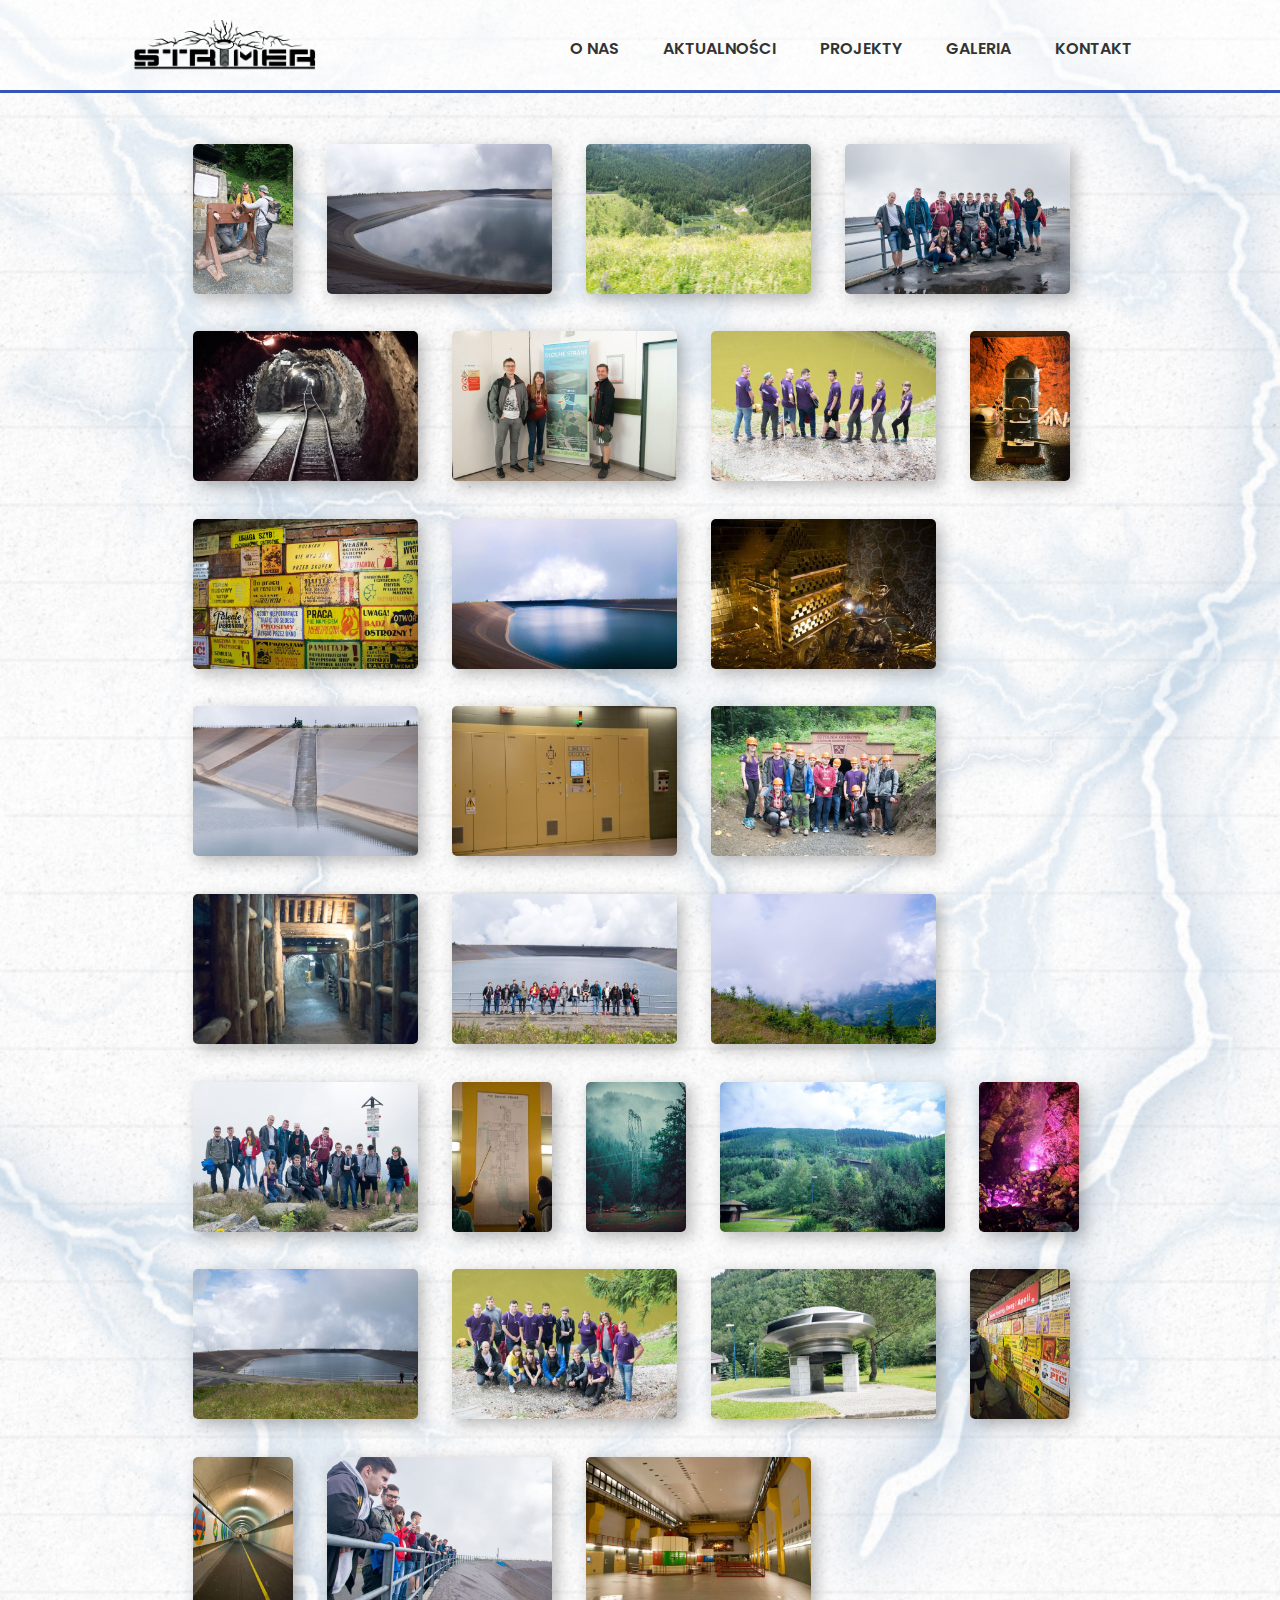
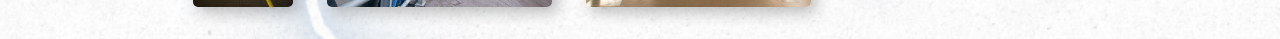
==== elektrownia.html @ 17e2393f "Add gallery" ====
<!DOCTYPE html>
<html>

<head>
  <!-- Global site tag (gtag.js) - Google Analytics -->
  <script async src="https://www.googletagmanager.com/gtag/js?id=UA-164635140-1"></script>
  <script>
    window.dataLayer = window.dataLayer || [];

    function gtag() {
      dataLayer.push(arguments);
    }
    gtag('js', new Date());

    gtag('config', 'UA-164635140-1');
  </script>

  <meta charset="utf-8" />
  <title>Strimer</title>
  <meta name="description" content="Strimer - koło naukowe na Politechnice Wrocławskiej" />
  <meta name="keywords" content="Aleksander Atamańczuk, Strimer, koło naukowe, politechnika wrocławska,internet,K1,strimer,PWr,elektryczny,W5,tesla,wysokie napięcia, elektryk, elektrotechnika, inżynier, K-1, K 1, K1, podstawy elektrotechniki, K38W05D02, k38 />
    <meta http-equiv=" X-UA-Compatible" content="IE=edge,chrome=1" />
  <meta name="viewport" content="width=device-width, initial-scale=1.0">
  <link rel="stylesheet" type="text/css" href="css/gallery_style.css">
  <link rel="stylesheet" type="text/css" href="css/lightbox.min.css">
  <link rel="stylesheet" href="css/style.css" type="text/css">
  <link rel="stylesheet" href="css/menu.css" type="text/css">
  <link rel="stylesheet" href="css/loading.css" type="text/css">
  <script src="js/lightbox-plus-jquery.min.js"></script>
  <link rel="shortcut icon" href="img/cewkaV3.ico"> <!-- ustawienie ikony strony -->
  <link href="https://fonts.googleapis.com/css?family=Lato|ZCOOL+KuaiLe&display=swap" rel="stylesheet">
  <link href="https://fonts.googleapis.com/css?family=Poppins:300,400,500,600,700" rel="stylesheet">
</head>

<body>
  <header id="main-header">
    <div class="container">
      <div id="header-image">
        <a href="index.html#"><img src="img/logo_czysteb&w.png"></a>
      </div>
      <nav id="navbar">
        <ul>
          <li><a href="index.html#about-us">O Nas</a></li>
          <li><a href="index.html#news">Aktualności</a></li>
          <li><a href="index.html#projects">Projekty</a></li>
          <li><a href="gallery.html">Galeria</a></li>
          <li><a href="index.html#contact">Kontakt</a></li>
        </ul>
      </nav>
    </div>
    <div id="menuToggle">
      <input type="checkbox" />
      <span></span>
      <span></span>
      <span></span>
      <ul id="menu">
        <li><a href="#about-us">O Nas</a></li>
        <li><a href="#news">Aktualności</a></li>
        <li><a href="#projects">Projekty</a></li>
        <li><a href="#gallery">Galeria</a></li>
        <li><a href="#contact">Kontakt</a></li>
      </ul>
    </div>
  </header>

  <br>
  <div class="container">
    <div class="gallery"> 
      <a href="/GALERIA/Wycieczka do elektrowni Dlouhe Strane/001.jpg" data-lightbox="mygallery" data-title="Keybord abstraction"><img src="/GALERIA/Wycieczka do elektrowni Dlouhe Strane/small_001.jpg"></a>
      <a href="/GALERIA/Wycieczka do elektrowni Dlouhe Strane/002.jpg" data-lightbox="mygallery" data-title="Keybord abstraction"><img src="/GALERIA/Wycieczka do elektrowni Dlouhe Strane/small_002.jpg"></a>
      <a href="/GALERIA/Wycieczka do elektrowni Dlouhe Strane/003.jpg" data-lightbox="mygallery" data-title="Keybord abstraction" ><img src="/GALERIA/Wycieczka do elektrowni Dlouhe Strane/small_003.jpg"></a>
      <a href="/GALERIA/Wycieczka do elektrowni Dlouhe Strane/004.jpg" data-lightbox="mygallery" data-title="Keybord abstraction" ><img src="/GALERIA/Wycieczka do elektrowni Dlouhe Strane/small_004.jpg"></a>
      <a href="/GALERIA/Wycieczka do elektrowni Dlouhe Strane/005.jpg" data-lightbox="mygallery" data-title="Keybord abstraction" ><img src="/GALERIA/Wycieczka do elektrowni Dlouhe Strane/small_005.jpg"></a>
      <a href="/GALERIA/Wycieczka do elektrowni Dlouhe Strane/006.jpg" data-lightbox="mygallery" data-title="Keybord abstraction" ><img src="/GALERIA/Wycieczka do elektrowni Dlouhe Strane/small_006.jpg"></a>
      <a href="/GALERIA/Wycieczka do elektrowni Dlouhe Strane/007.jpg" data-lightbox="mygallery" data-title="Keybord abstraction" ><img src="/GALERIA/Wycieczka do elektrowni Dlouhe Strane/small_007.jpg"></a>
      <a href="/GALERIA/Wycieczka do elektrowni Dlouhe Strane/008.jpg" data-lightbox="mygallery" data-title="Keybord abstraction" ><img src="/GALERIA/Wycieczka do elektrowni Dlouhe Strane/small_008.jpg"></a>
      <a href="/GALERIA/Wycieczka do elektrowni Dlouhe Strane/009.jpg" data-lightbox="mygallery" data-title="Keybord abstraction" ><img src="/GALERIA/Wycieczka do elektrowni Dlouhe Strane/small_009.jpg"></a>
      <a href="/GALERIA/Wycieczka do elektrowni Dlouhe Strane/010.jpg" data-lightbox="mygallery" data-title="Keybord abstraction" ><img src="/GALERIA/Wycieczka do elektrowni Dlouhe Strane/small_010.jpg"></a>
      <a href="/GALERIA/Wycieczka do elektrowni Dlouhe Strane/011.jpg" data-lightbox="mygallery" data-title="Keybord abstraction" ><img src="/GALERIA/Wycieczka do elektrowni Dlouhe Strane/small_011.jpg"></a>
      <a href="/GALERIA/Wycieczka do elektrowni Dlouhe Strane/012.jpg" data-lightbox="mygallery" data-title="Keybord abstraction" ><img src="/GALERIA/Wycieczka do elektrowni Dlouhe Strane/small_012.jpg"></a>
      <a href="/GALERIA/Wycieczka do elektrowni Dlouhe Strane/013.jpg" data-lightbox="mygallery" data-title="Keybord abstraction" ><img src="/GALERIA/Wycieczka do elektrowni Dlouhe Strane/small_013.jpg"></a>
      <a href="/GALERIA/Wycieczka do elektrowni Dlouhe Strane/014.jpg" data-lightbox="mygallery" data-title="Keybord abstraction" ><img src="/GALERIA/Wycieczka do elektrowni Dlouhe Strane/small_014.jpg"></a>
      <a href="/GALERIA/Wycieczka do elektrowni Dlouhe Strane/015.jpg" data-lightbox="mygallery" data-title="Keybord abstraction" ><img src="/GALERIA/Wycieczka do elektrowni Dlouhe Strane/small_015.jpg"></a>
      <a href="/GALERIA/Wycieczka do elektrowni Dlouhe Strane/016.jpg" data-lightbox="mygallery" data-title="Keybord abstraction" ><img src="/GALERIA/Wycieczka do elektrowni Dlouhe Strane/small_016.jpg"></a>
      <a href="/GALERIA/Wycieczka do elektrowni Dlouhe Strane/017.jpg" data-lightbox="mygallery" data-title="Keybord abstraction" ><img src="/GALERIA/Wycieczka do elektrowni Dlouhe Strane/small_017.jpg"></a>
      <a href="/GALERIA/Wycieczka do elektrowni Dlouhe Strane/018.jpg" data-lightbox="mygallery" data-title="Keybord abstraction" ><img src="/GALERIA/Wycieczka do elektrowni Dlouhe Strane/small_018.jpg"></a>
      <a href="/GALERIA/Wycieczka do elektrowni Dlouhe Strane/019.jpg" data-lightbox="mygallery" data-title="Keybord abstraction" ><img src="/GALERIA/Wycieczka do elektrowni Dlouhe Strane/small_019.jpg"></a>
      <a href="/GALERIA/Wycieczka do elektrowni Dlouhe Strane/020.jpg" data-lightbox="mygallery" data-title="Keybord abstraction" ><img src="/GALERIA/Wycieczka do elektrowni Dlouhe Strane/small_020.jpg"></a>
      <a href="/GALERIA/Wycieczka do elektrowni Dlouhe Strane/021.jpg" data-lightbox="mygallery" data-title="Keybord abstraction" ><img src="/GALERIA/Wycieczka do elektrowni Dlouhe Strane/small_021.jpg"></a>
      <a href="/GALERIA/Wycieczka do elektrowni Dlouhe Strane/022.jpg" data-lightbox="mygallery" data-title="Keybord abstraction" ><img src="/GALERIA/Wycieczka do elektrowni Dlouhe Strane/small_022.jpg"></a>
      <a href="/GALERIA/Wycieczka do elektrowni Dlouhe Strane/023.jpg" data-lightbox="mygallery" data-title="Keybord abstraction" ><img src="/GALERIA/Wycieczka do elektrowni Dlouhe Strane/small_023.jpg"></a>
      <a href="/GALERIA/Wycieczka do elektrowni Dlouhe Strane/024.jpg" data-lightbox="mygallery" data-title="Keybord abstraction" ><img src="/GALERIA/Wycieczka do elektrowni Dlouhe Strane/small_024.jpg"></a>
      <a href="/GALERIA/Wycieczka do elektrowni Dlouhe Strane/025.jpg" data-lightbox="mygallery" data-title="Keybord abstraction" ><img src="/GALERIA/Wycieczka do elektrowni Dlouhe Strane/small_025.jpg"></a>
      <a href="/GALERIA/Wycieczka do elektrowni Dlouhe Strane/026.jpg" data-lightbox="mygallery" data-title="Keybord abstraction" ><img src="/GALERIA/Wycieczka do elektrowni Dlouhe Strane/small_026.jpg"></a>
      <a href="/GALERIA/Wycieczka do elektrowni Dlouhe Strane/027.jpg" data-lightbox="mygallery" data-title="Keybord abstraction" ><img src="/GALERIA/Wycieczka do elektrowni Dlouhe Strane/small_027.jpg"></a>
      <a href="/GALERIA/Wycieczka do elektrowni Dlouhe Strane/028.jpg" data-lightbox="mygallery" data-title="Keybord abstraction" ><img src="/GALERIA/Wycieczka do elektrowni Dlouhe Strane/small_028.jpg"></a>
      <a href="/GALERIA/Wycieczka do elektrowni Dlouhe Strane/029.jpg" data-lightbox="mygallery" data-title="Keybord abstraction" ><img src="/GALERIA/Wycieczka do elektrowni Dlouhe Strane/small_029.jpg"></a>
    </div>
  </div>
</body>

</html>
---- css/gallery_style.css ----
.gallery {
    margin: 10px 50px;
}

.gallery img {
    transition: 1s;
    flex: 1;
    width: auto;
    margin: 15px;
    max-height: 150px;
    
    border-radius: 5px;
    box-shadow: 5px 5px 15px 0px rgba(31, 31, 31, 0.3);
}

.gallery img:hover {
    filter: grayscale(100%);
    transform: scale(1.1);
}

.library_title {
    padding: 0px 15px;
    font-weight: bold;
    margin-bottom: 10px;
    font-size: 30px;
    behavior: 'smooth';
    line-height: 1.2;
    color: #222;
}

#library {
    margin-top: 30px;
    max-width: 400px;
}

.library_rows {
    display: flex;
    flex-wrap: wrap;
}

.library_box {
    background: rgba(255, 255, 255, 0.8);
    flex: 1;
    min-width: 275px;
    height: 240px;
    overflow: hidden;
    margin: 10px;
    text-align: center;
    border-radius: 20px;
    box-shadow: 0px 0px 15px 0px rgba(47, 47, 47, 0.25);
}

.library_box img {
    background-position: center;
    width: 100%;
    text-align: center;
    background-repeat: no-repeat;
    background-size: cover;
    box-sizing: border-box;
}

.library_box img:hover {
    transform: scale(1.1);
    transition: all 0.3s ease-in-out;
}

.text-wrapper{
    width: 100%;
    position: relative;
    margin-top: -30%;
}

.text-wrapper h1{
    color: #fff;
    background-color: rgba(51, 51, 51, 0.77);
    font-size: 20px;
    font-weight: bold;
    line-height: 1.6em;
}

.library_box a {
    text-decoration: none;
  }

.library_box a:visited {
    color: #333;
  }
---- css/style.css ----
html {
    scroll-behavior: smooth;
}

.main {
    opacity: 0;
    display: none;
    transition: opacity 1s ease-in;
    background: rgba(255, 255, 255, 0.3);

}

body {
    background-image: url(../img/linedpaper.jpg);
    background-repeat: no-repeat;
    background-size: cover;
    flex-direction: column;
    min-height: 100vh;
    color: #555;
    font-family: "Poppins", Arial, Helvetica, sans-serif;
    font-size: 16px;
    line-height: 1.6em;
    padding: 0;
    margin: 0;
}

.container {
    width: 80%;
    max-width: 1400px;
    margin: auto;
    overflow: hidden;
}

#showcase {
    background-image: url('../img/makietaV2.jpg');
    background-position: center;
    height: 500px;
    text-align: center;
    background-repeat: no-repeat;
    background-size: cover;
    box-sizing: border-box;
    margin-bottom: 30px;
    margin-top: 0px;
    padding-top: 50px;
}

#showcase h1 {
    margin-top: 10px;
    color: #fff;
    background-color: rgba(51, 51, 51, 0.77);
    font-size: 50px;
    font-weight: bold;
    line-height: 1.6em;
}

.information {
    display: flex;
    flex-direction: row;
    flex-wrap: wrap;
}

.title {
    padding: 30px 15px;
    font-weight: bold;
    margin-top: 50px;
    font-size: 40px;
    behavior: 'smooth';
    line-height: 1.2;
    color: #222;
}

#about-us {
    flex: 1;
    display: flex;
    flex-direction: row;
    margin-bottom: 40px;
    flex-wrap: wrap;
    max-width: 50%;
    padding-right: 30px;
}

#about-us p {
    background: rgba(255, 255, 255, 0.8);
    border-radius: 20px;
    padding: 30px;
    text-align: justify;
    justify-content: center;
}

#news {
    flex: 1;
    text-align: center;
    height: 700px;
    padding-left: 30px;
    box-sizing: border-box;
    min-height: 400px;
}

.facebook-big {
    margin: auto;
    display: none;
    float: none;
    max-width: 500px;
    height: 100%;
    border-radius: 20px;
    overflow: hidden;
    box-shadow: 0px 0px 15px 0px rgba(47, 47, 47, 0.25);
    margin-bottom: 30px;
}

.facebook-small {
    display: none;
    float: none;
    max-width: 300px;
    height: 100%;
    border-radius: 20px;
    overflow: hidden;
    box-shadow: 0px 0px 15px 0px rgba(47, 47, 47, 0.25);
    margin-bottom: 30px;
}

#projects {
    margin-top: 50px;
    padding: 10px;
}


.rows {
    display: flex;
    flex-wrap: wrap;
}

.rows h3 {
    padding: 0 10px;
    margin: 0;
}

.box-image {
    border-top-left-radius: 20px;
    border-top-right-radius: 20px;
    min-width: 275px;
    height: 240px;
    overflow: hidden;
    padding-bottom: 20px;
}

.box-image img {
    width: 100%;
    height: 100%;
    object-fit: cover;
}

.box-image img:hover {
    transform: scale(1.1);
    transition: all 0.3s ease-in-out;
}

.box1 {
    background: rgba(255, 255, 255, 0.8);
    flex: 1;
    width: 330px;
    height: 100%;
    margin: 10px;
    border-radius: 20px;
    box-shadow: 0px 0px 15px 0px rgba(47, 47, 47, 0.25);
}

.box1 p {
    padding: 10px;
}

.box2 {
    background: rgba(255, 255, 255, 0.8);
    flex: 1;
    width: 330px;
    height: 100%;
    margin: 10px;
    border-radius: 20px;
    box-shadow: 0px 0px 15px 0px rgba(47, 47, 47, 0.25);
}

.box2 p {
    padding: 10px;
}

.box3 {
    background: rgba(255, 255, 255, 0.8);
    flex: 1;
    width: 330px;
    height: 100%;
    margin: 10px;
    border-radius: 20px;
    box-shadow: 0px 0px 15px 0px rgba(47, 47, 47, 0.25);
}

.box3 p {
    padding: 10px;
}

#contact {
    margin-top: 30px;
    display: flex;
    flex-direction: row;
    flex-wrap: wrap;
}

.google_map {
    flex: 1;
    text-align: center;
    padding-left: 30px;
    box-sizing: border-box;
    min-width: 300px;
}

#contact-info {
    flex: 1;
    text-align: center;
    padding-left: 30px;
    box-sizing: border-box;
}

#contact-info .title {
    margin-top: 0px;
    font-weight: bold;
    font-size: 40px;
    behavior: 'smooth';
    line-height: 1.2;
    color: #222;
}

#contact-list {
    border-radius: 20px;
    box-shadow: 5px 9px 49px 0px rgba(47, 47, 47, 0.25);
    padding: 35px 0px;
    margin-bottom: 40px;
    background: rgba(255, 255, 255, 0.8);
    width: 100%;
    position: relative;
}

#contact-list ul {
    padding-left: 0;
    list-style: none;
}

#contact-list ul li {
    list-style: outside none none;
    list-style-type: none;
    margin-bottom: 25px;
    line-height: 22px;
}

#contact-list p {
    margin: 0;
    margin-bottom: 0px;
    font-size: 18px;
    font-weight: 600;
    color: #2f2f2f;
    margin-bottom: 5px;
}

.hall_location {
    color: #bc2611;
    font-size: 20px;
    font-weight: 600;
}

#main-footer {
    text-align: center;
    background-color: rgb(22, 48, 100);
    color: silver;
    font-size: 15px;
    width: 100%;
}

@media(max-width:1300px) {
    #about-us {
        max-width: 100%;
    }

    #news {
        height: 600px;
        padding-bottom: 50px;
    }
}

@media(max-width:600px) {
    #showcase {
        height: 350px;
        margin-bottom: 30px;
        margin-top: 40px;
        padding-top: 50px;
    }

    #showcase h1 {
        width: 100%;
        word-wrap: break-word;
        font-size: 30px;
    }

    #about-us {
        min-width: 290px;
    }

    #news {
        padding-left: 0;
        width: 100%;
    }
}

@media only screen and (max-width:500px) {
    .facebook-small {
        display: block;
        width: 100%;
    }

    #news {
        padding-left: 0;
        width: 300px;
    }

    body {
        background: #fff;
    }
}

@media only screen and (min-width:500px) {
    .facebook-big {
        display: block;
        width: 100%;
    }

}
---- css/menu.css ----
/* Header **/
#main-header {
  padding-top: 20px;
  min-height: 70px;
  border-bottom: rgb(52, 86, 185) 3px solid;
  background: rgba(255, 255, 255, 0.507);
}

#main-header a {
  color: #333;
  text-decoration: none;
  text-transform: uppercase;
  font-size: 16px;
}

#main-header li{
  display: inline;
  padding: 0 20px 0 20px;
}

#main-header #header-image {
  float: left;
}

#main-header #header-image img {
  padding-top: 8px;
  margin: -19px 0 0 0;
  height: 70px;
}

#main-header #navbar{
  float: right;
  font-weight: 600;
}

#navbar a:visited {
  color: #333;
}

#navbar a:hover {
  color: royalblue;
  font-weight: 750;
  transition: all 0.2s ease-in-out;
}

#menuToggle {
  position: relative;
  top: 50px;
  left: 40px;

  z-index: 1;

  -webkit-user-select: none;
  user-select: none;
}

#menuToggle input {
  display: block;
  width: 40px;
  height: 32px;
  position: absolute;
  top: -7px;
  left: -5px;

  cursor: pointer;

  opacity: 0;
  /* hide this */
  z-index: 2;
  /* and place it over the hamburger */

  -webkit-touch-callout: none;
}

/*
   * Just a quick hamburger
   */
#menuToggle span {
  display: block;
  width: 33px;
  height: 4px;
  margin-bottom: 5px;
  position: relative;

  background: #868686;
  border-radius: 3px;

  z-index: 1;

  transform-origin: 4px 0px;

  transition: transform 0.5s cubic-bezier(0.77, 0.2, 0.05, 1.0),
    background 0.5s cubic-bezier(0.77, 0.2, 0.05, 1.0),
    opacity 0.55s ease;
}

#menuToggle span:first-child {
  transform-origin: 0% 0%;
}

#menuToggle span:nth-last-child(2) {
  transform-origin: 0% 100%;
}

#menuToggle input:checked~span {
  opacity: 1;
  transform: rotate(45deg) translate(-2px, -1px);
  background: #232323;
}

/*
   * But let's hide the middle one.
   */
#menuToggle input:checked~span:nth-last-child(3) {
  opacity: 0;
  transform: rotate(0deg) scale(0.2, 0.2);
}

/*
   * Ohyeah and the last one should go the other direction - create 'X'
   */
#menuToggle input:checked~span:nth-last-child(2) {
  transform: rotate(-45deg) translate(0, -1px);
}

/*
   * Make this absolute positioned
   * at the top left of the screen
   */
#menu {
  position: absolute;
  width: 300px;
  margin: -48px 0 0 -50px;
  padding: 50px;
  padding-top: 60px;

  background: #ededed;
  list-style-type: none;
  -webkit-font-smoothing: antialiased;
  /* to stop flickering of text in safari */

  transform-origin: 0% 0%;
  transform: translate(-100%, 0);

  transition: transform 0.5s cubic-bezier(0.77, 0.2, 0.05, 1.0);
}



#menu li {
  display: block;
  padding: 10px 0;
  font-size: 22px;
}

#menu a {
  color: #333;
  text-decoration: none;
  font-size: 20px;
  padding-right: 15px;
}

#menu a:visited {
  color: #333;
}

#menu a:hover {
  color: royalblue;
  font-weight: 800;
  transition: all 0.2s ease-in-out;
}

/*
   * And let's slide it in from the left
   */
#menuToggle input:checked~ul {
  transform: none;
}

@media only screen and (min-width:768px) {
  #menuToggle {
    display: none;
  }
}

@media only screen and (max-width:768px) {
  #navbar {
    display: none;
  }
}
---- css/loading.css ----
.loader {
   display: flex;
   justify-content: center;
   align-items: center;
   height: 30em;
 }

 .loader>span {
   display: inline-block;
   width: 100%;
   height: 8em;
   margin-left: auto;
   margin-right: auto;
   background-position: center;
   background-repeat: no-repeat;
   background-size: contain;
   animation: example 0.5s infinite alternate;
 }

 @keyframes example {
  0%   {background-image: url("../img/animacja_cewka.png")}
  55%  {background-image: url("../img/animacja_cewka2.png")}
  100% {background-image: url("../img/animacja_cewka3.png")}
 }
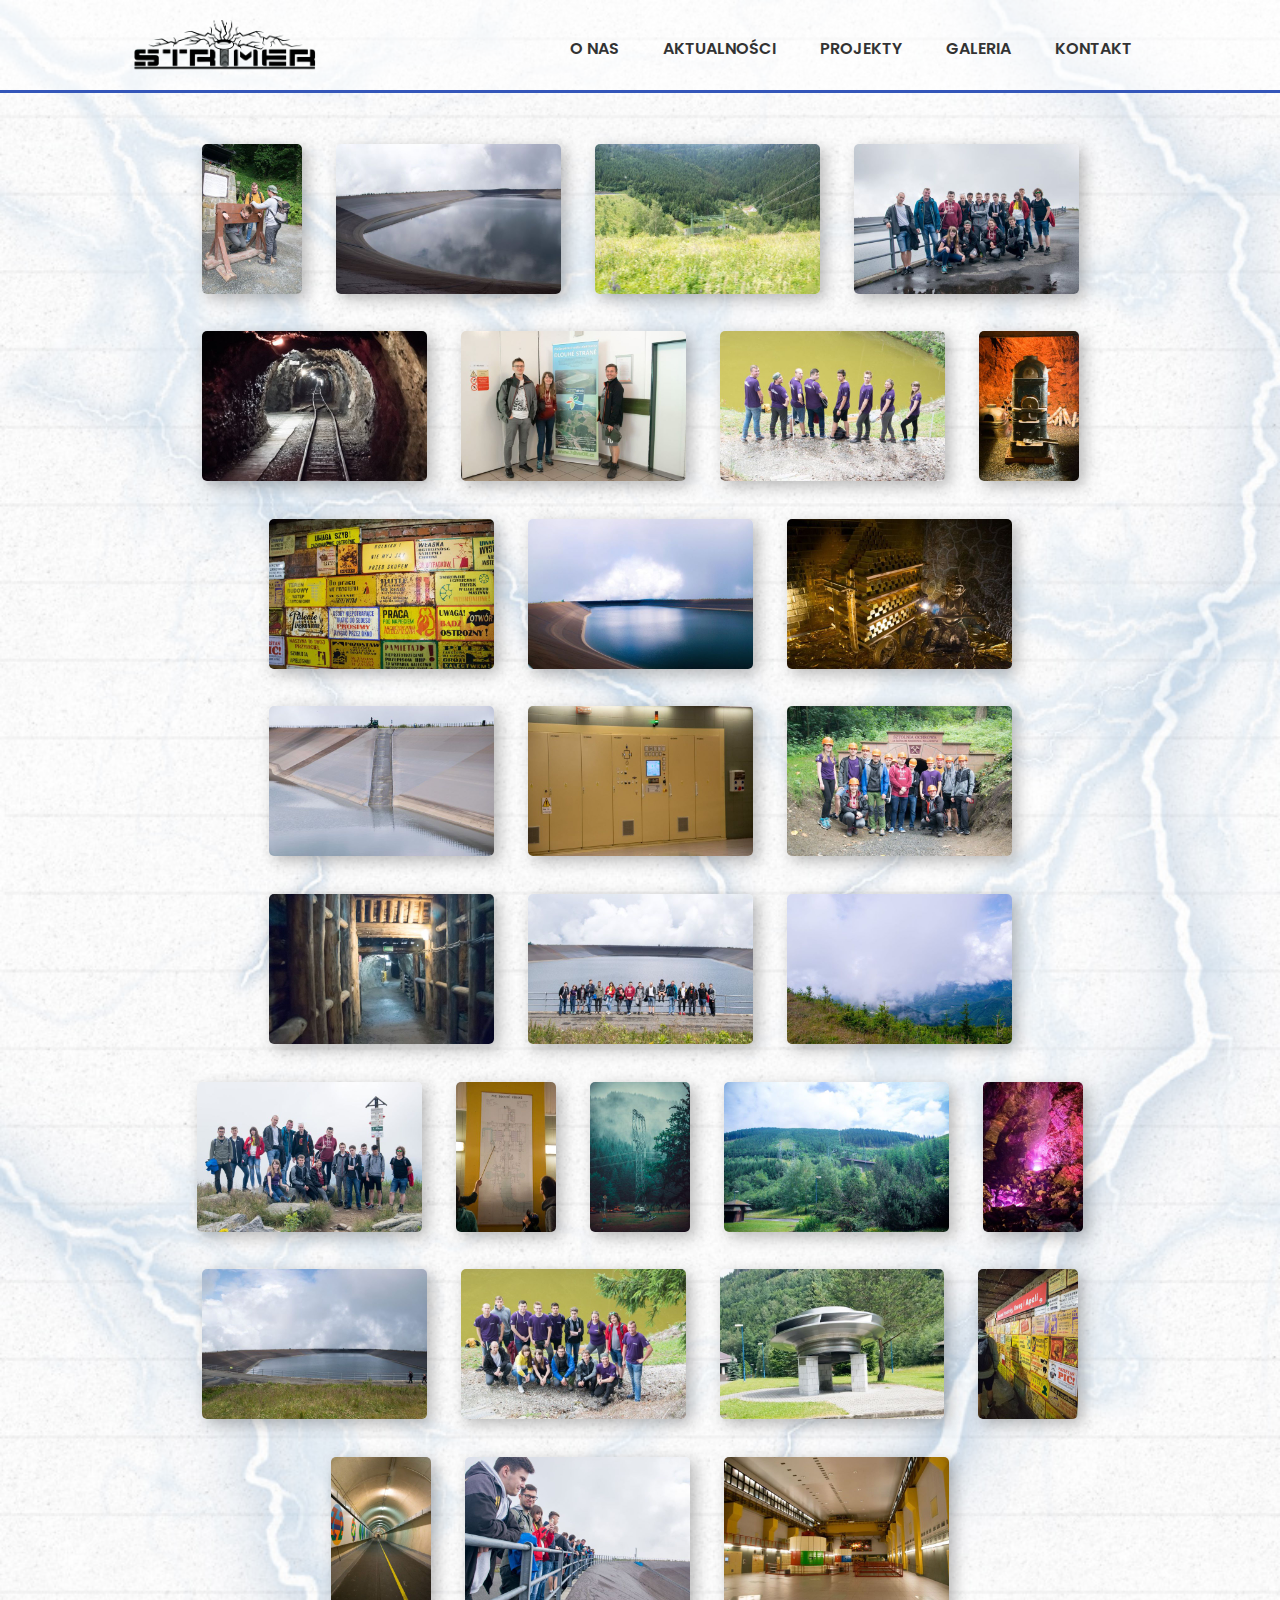
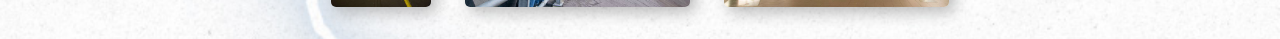
==== commit f56f525b: "Fix mobile version of menu bar" ====
--- a/elektrownia.html
+++ b/elektrownia.html
@@ -54,47 +54,76 @@
       <span></span>
       <span></span>
       <ul id="menu">
-        <li><a href="#about-us">O Nas</a></li>
-        <li><a href="#news">Aktualności</a></li>
-        <li><a href="#projects">Projekty</a></li>
-        <li><a href="#gallery">Galeria</a></li>
-        <li><a href="#contact">Kontakt</a></li>
+        <li><a href="index.html#about-us">O Nas</a></li>
+        <li><a href="index.html#news">Aktualności</a></li>
+        <li><a href="index.html#projects">Projekty</a></li>
+        <li><a href="gallery.html">Galeria</a></li>
+        <li><a href="index.html#contact">Kontakt</a></li>
       </ul>
     </div>
   </header>
 
   <br>
   <div class="container">
-    <div class="gallery"> 
-      <a href="/GALERIA/Wycieczka do elektrowni Dlouhe Strane/001.jpg" data-lightbox="mygallery" data-title="Keybord abstraction"><img src="/GALERIA/Wycieczka do elektrowni Dlouhe Strane/small_001.jpg"></a>
-      <a href="/GALERIA/Wycieczka do elektrowni Dlouhe Strane/002.jpg" data-lightbox="mygallery" data-title="Keybord abstraction"><img src="/GALERIA/Wycieczka do elektrowni Dlouhe Strane/small_002.jpg"></a>
-      <a href="/GALERIA/Wycieczka do elektrowni Dlouhe Strane/003.jpg" data-lightbox="mygallery" data-title="Keybord abstraction" ><img src="/GALERIA/Wycieczka do elektrowni Dlouhe Strane/small_003.jpg"></a>
-      <a href="/GALERIA/Wycieczka do elektrowni Dlouhe Strane/004.jpg" data-lightbox="mygallery" data-title="Keybord abstraction" ><img src="/GALERIA/Wycieczka do elektrowni Dlouhe Strane/small_004.jpg"></a>
-      <a href="/GALERIA/Wycieczka do elektrowni Dlouhe Strane/005.jpg" data-lightbox="mygallery" data-title="Keybord abstraction" ><img src="/GALERIA/Wycieczka do elektrowni Dlouhe Strane/small_005.jpg"></a>
-      <a href="/GALERIA/Wycieczka do elektrowni Dlouhe Strane/006.jpg" data-lightbox="mygallery" data-title="Keybord abstraction" ><img src="/GALERIA/Wycieczka do elektrowni Dlouhe Strane/small_006.jpg"></a>
-      <a href="/GALERIA/Wycieczka do elektrowni Dlouhe Strane/007.jpg" data-lightbox="mygallery" data-title="Keybord abstraction" ><img src="/GALERIA/Wycieczka do elektrowni Dlouhe Strane/small_007.jpg"></a>
-      <a href="/GALERIA/Wycieczka do elektrowni Dlouhe Strane/008.jpg" data-lightbox="mygallery" data-title="Keybord abstraction" ><img src="/GALERIA/Wycieczka do elektrowni Dlouhe Strane/small_008.jpg"></a>
-      <a href="/GALERIA/Wycieczka do elektrowni Dlouhe Strane/009.jpg" data-lightbox="mygallery" data-title="Keybord abstraction" ><img src="/GALERIA/Wycieczka do elektrowni Dlouhe Strane/small_009.jpg"></a>
-      <a href="/GALERIA/Wycieczka do elektrowni Dlouhe Strane/010.jpg" data-lightbox="mygallery" data-title="Keybord abstraction" ><img src="/GALERIA/Wycieczka do elektrowni Dlouhe Strane/small_010.jpg"></a>
-      <a href="/GALERIA/Wycieczka do elektrowni Dlouhe Strane/011.jpg" data-lightbox="mygallery" data-title="Keybord abstraction" ><img src="/GALERIA/Wycieczka do elektrowni Dlouhe Strane/small_011.jpg"></a>
-      <a href="/GALERIA/Wycieczka do elektrowni Dlouhe Strane/012.jpg" data-lightbox="mygallery" data-title="Keybord abstraction" ><img src="/GALERIA/Wycieczka do elektrowni Dlouhe Strane/small_012.jpg"></a>
-      <a href="/GALERIA/Wycieczka do elektrowni Dlouhe Strane/013.jpg" data-lightbox="mygallery" data-title="Keybord abstraction" ><img src="/GALERIA/Wycieczka do elektrowni Dlouhe Strane/small_013.jpg"></a>
-      <a href="/GALERIA/Wycieczka do elektrowni Dlouhe Strane/014.jpg" data-lightbox="mygallery" data-title="Keybord abstraction" ><img src="/GALERIA/Wycieczka do elektrowni Dlouhe Strane/small_014.jpg"></a>
-      <a href="/GALERIA/Wycieczka do elektrowni Dlouhe Strane/015.jpg" data-lightbox="mygallery" data-title="Keybord abstraction" ><img src="/GALERIA/Wycieczka do elektrowni Dlouhe Strane/small_015.jpg"></a>
-      <a href="/GALERIA/Wycieczka do elektrowni Dlouhe Strane/016.jpg" data-lightbox="mygallery" data-title="Keybord abstraction" ><img src="/GALERIA/Wycieczka do elektrowni Dlouhe Strane/small_016.jpg"></a>
-      <a href="/GALERIA/Wycieczka do elektrowni Dlouhe Strane/017.jpg" data-lightbox="mygallery" data-title="Keybord abstraction" ><img src="/GALERIA/Wycieczka do elektrowni Dlouhe Strane/small_017.jpg"></a>
-      <a href="/GALERIA/Wycieczka do elektrowni Dlouhe Strane/018.jpg" data-lightbox="mygallery" data-title="Keybord abstraction" ><img src="/GALERIA/Wycieczka do elektrowni Dlouhe Strane/small_018.jpg"></a>
-      <a href="/GALERIA/Wycieczka do elektrowni Dlouhe Strane/019.jpg" data-lightbox="mygallery" data-title="Keybord abstraction" ><img src="/GALERIA/Wycieczka do elektrowni Dlouhe Strane/small_019.jpg"></a>
-      <a href="/GALERIA/Wycieczka do elektrowni Dlouhe Strane/020.jpg" data-lightbox="mygallery" data-title="Keybord abstraction" ><img src="/GALERIA/Wycieczka do elektrowni Dlouhe Strane/small_020.jpg"></a>
-      <a href="/GALERIA/Wycieczka do elektrowni Dlouhe Strane/021.jpg" data-lightbox="mygallery" data-title="Keybord abstraction" ><img src="/GALERIA/Wycieczka do elektrowni Dlouhe Strane/small_021.jpg"></a>
-      <a href="/GALERIA/Wycieczka do elektrowni Dlouhe Strane/022.jpg" data-lightbox="mygallery" data-title="Keybord abstraction" ><img src="/GALERIA/Wycieczka do elektrowni Dlouhe Strane/small_022.jpg"></a>
-      <a href="/GALERIA/Wycieczka do elektrowni Dlouhe Strane/023.jpg" data-lightbox="mygallery" data-title="Keybord abstraction" ><img src="/GALERIA/Wycieczka do elektrowni Dlouhe Strane/small_023.jpg"></a>
-      <a href="/GALERIA/Wycieczka do elektrowni Dlouhe Strane/024.jpg" data-lightbox="mygallery" data-title="Keybord abstraction" ><img src="/GALERIA/Wycieczka do elektrowni Dlouhe Strane/small_024.jpg"></a>
-      <a href="/GALERIA/Wycieczka do elektrowni Dlouhe Strane/025.jpg" data-lightbox="mygallery" data-title="Keybord abstraction" ><img src="/GALERIA/Wycieczka do elektrowni Dlouhe Strane/small_025.jpg"></a>
-      <a href="/GALERIA/Wycieczka do elektrowni Dlouhe Strane/026.jpg" data-lightbox="mygallery" data-title="Keybord abstraction" ><img src="/GALERIA/Wycieczka do elektrowni Dlouhe Strane/small_026.jpg"></a>
-      <a href="/GALERIA/Wycieczka do elektrowni Dlouhe Strane/027.jpg" data-lightbox="mygallery" data-title="Keybord abstraction" ><img src="/GALERIA/Wycieczka do elektrowni Dlouhe Strane/small_027.jpg"></a>
-      <a href="/GALERIA/Wycieczka do elektrowni Dlouhe Strane/028.jpg" data-lightbox="mygallery" data-title="Keybord abstraction" ><img src="/GALERIA/Wycieczka do elektrowni Dlouhe Strane/small_028.jpg"></a>
-      <a href="/GALERIA/Wycieczka do elektrowni Dlouhe Strane/029.jpg" data-lightbox="mygallery" data-title="Keybord abstraction" ><img src="/GALERIA/Wycieczka do elektrowni Dlouhe Strane/small_029.jpg"></a>
+    <div class="gallery">
+      <a href="/GALERIA/Wycieczka do elektrowni Dlouhe Strane/001.jpg" data-lightbox="mygallery"
+        data-title="Keybord abstraction"><img src="/GALERIA/Wycieczka do elektrowni Dlouhe Strane/small_001.jpg"></a>
+      <a href="/GALERIA/Wycieczka do elektrowni Dlouhe Strane/002.jpg" data-lightbox="mygallery"
+        data-title="Keybord abstraction"><img src="/GALERIA/Wycieczka do elektrowni Dlouhe Strane/small_002.jpg"></a>
+      <a href="/GALERIA/Wycieczka do elektrowni Dlouhe Strane/003.jpg" data-lightbox="mygallery"
+        data-title="Keybord abstraction"  ><img src="/GALERIA/Wycieczka do elektrowni Dlouhe Strane/small_003.jpg"></a>
+      <a href="/GALERIA/Wycieczka do elektrowni Dlouhe Strane/004.jpg" data-lightbox="mygallery"
+        data-title="Keybord abstraction"  ><img src="/GALERIA/Wycieczka do elektrowni Dlouhe Strane/small_004.jpg"></a>
+      <a href="/GALERIA/Wycieczka do elektrowni Dlouhe Strane/005.jpg" data-lightbox="mygallery"
+        data-title="Keybord abstraction"  ><img src="/GALERIA/Wycieczka do elektrowni Dlouhe Strane/small_005.jpg"></a>
+      <a href="/GALERIA/Wycieczka do elektrowni Dlouhe Strane/006.jpg" data-lightbox="mygallery"
+        data-title="Keybord abstraction"  ><img src="/GALERIA/Wycieczka do elektrowni Dlouhe Strane/small_006.jpg"></a>
+      <a href="/GALERIA/Wycieczka do elektrowni Dlouhe Strane/007.jpg" data-lightbox="mygallery"
+        data-title="Keybord abstraction"  ><img src="/GALERIA/Wycieczka do elektrowni Dlouhe Strane/small_007.jpg"></a>
+      <a href="/GALERIA/Wycieczka do elektrowni Dlouhe Strane/008.jpg" data-lightbox="mygallery"
+        data-title="Keybord abstraction"  ><img src="/GALERIA/Wycieczka do elektrowni Dlouhe Strane/small_008.jpg"></a>
+      <a href="/GALERIA/Wycieczka do elektrowni Dlouhe Strane/009.jpg" data-lightbox="mygallery"
+        data-title="Keybord abstraction"  ><img src="/GALERIA/Wycieczka do elektrowni Dlouhe Strane/small_009.jpg"></a>
+      <a href="/GALERIA/Wycieczka do elektrowni Dlouhe Strane/010.jpg" data-lightbox="mygallery"
+        data-title="Keybord abstraction"  ><img src="/GALERIA/Wycieczka do elektrowni Dlouhe Strane/small_010.jpg"></a>
+      <a href="/GALERIA/Wycieczka do elektrowni Dlouhe Strane/011.jpg" data-lightbox="mygallery"
+        data-title="Keybord abstraction"  ><img src="/GALERIA/Wycieczka do elektrowni Dlouhe Strane/small_011.jpg"></a>
+      <a href="/GALERIA/Wycieczka do elektrowni Dlouhe Strane/012.jpg" data-lightbox="mygallery"
+        data-title="Keybord abstraction"  ><img src="/GALERIA/Wycieczka do elektrowni Dlouhe Strane/small_012.jpg"></a>
+      <a href="/GALERIA/Wycieczka do elektrowni Dlouhe Strane/013.jpg" data-lightbox="mygallery"
+        data-title="Keybord abstraction"  ><img src="/GALERIA/Wycieczka do elektrowni Dlouhe Strane/small_013.jpg"></a>
+      <a href="/GALERIA/Wycieczka do elektrowni Dlouhe Strane/014.jpg" data-lightbox="mygallery"
+        data-title="Keybord abstraction"  ><img src="/GALERIA/Wycieczka do elektrowni Dlouhe Strane/small_014.jpg"></a>
+      <a href="/GALERIA/Wycieczka do elektrowni Dlouhe Strane/015.jpg" data-lightbox="mygallery"
+        data-title="Keybord abstraction"  ><img src="/GALERIA/Wycieczka do elektrowni Dlouhe Strane/small_015.jpg"></a>
+      <a href="/GALERIA/Wycieczka do elektrowni Dlouhe Strane/016.jpg" data-lightbox="mygallery"
+        data-title="Keybord abstraction"  ><img src="/GALERIA/Wycieczka do elektrowni Dlouhe Strane/small_016.jpg"></a>
+      <a href="/GALERIA/Wycieczka do elektrowni Dlouhe Strane/017.jpg" data-lightbox="mygallery"
+        data-title="Keybord abstraction"  ><img src="/GALERIA/Wycieczka do elektrowni Dlouhe Strane/small_017.jpg"></a>
+      <a href="/GALERIA/Wycieczka do elektrowni Dlouhe Strane/018.jpg" data-lightbox="mygallery"
+        data-title="Keybord abstraction"  ><img src="/GALERIA/Wycieczka do elektrowni Dlouhe Strane/small_018.jpg"></a>
+      <a href="/GALERIA/Wycieczka do elektrowni Dlouhe Strane/019.jpg" data-lightbox="mygallery"
+        data-title="Keybord abstraction"  ><img src="/GALERIA/Wycieczka do elektrowni Dlouhe Strane/small_019.jpg"></a>
+      <a href="/GALERIA/Wycieczka do elektrowni Dlouhe Strane/020.jpg" data-lightbox="mygallery"
+        data-title="Keybord abstraction"  ><img src="/GALERIA/Wycieczka do elektrowni Dlouhe Strane/small_020.jpg"></a>
+      <a href="/GALERIA/Wycieczka do elektrowni Dlouhe Strane/021.jpg" data-lightbox="mygallery"
+        data-title="Keybord abstraction"  ><img src="/GALERIA/Wycieczka do elektrowni Dlouhe Strane/small_021.jpg"></a>
+      <a href="/GALERIA/Wycieczka do elektrowni Dlouhe Strane/022.jpg" data-lightbox="mygallery"
+        data-title="Keybord abstraction"  ><img src="/GALERIA/Wycieczka do elektrowni Dlouhe Strane/small_022.jpg"></a>
+      <a href="/GALERIA/Wycieczka do elektrowni Dlouhe Strane/023.jpg" data-lightbox="mygallery"
+        data-title="Keybord abstraction"  ><img src="/GALERIA/Wycieczka do elektrowni Dlouhe Strane/small_023.jpg"></a>
+      <a href="/GALERIA/Wycieczka do elektrowni Dlouhe Strane/024.jpg" data-lightbox="mygallery"
+        data-title="Keybord abstraction"  ><img src="/GALERIA/Wycieczka do elektrowni Dlouhe Strane/small_024.jpg"></a>
+      <a href="/GALERIA/Wycieczka do elektrowni Dlouhe Strane/025.jpg" data-lightbox="mygallery"
+        data-title="Keybord abstraction"  ><img src="/GALERIA/Wycieczka do elektrowni Dlouhe Strane/small_025.jpg"></a>
+      <a href="/GALERIA/Wycieczka do elektrowni Dlouhe Strane/026.jpg" data-lightbox="mygallery"
+        data-title="Keybord abstraction"  ><img src="/GALERIA/Wycieczka do elektrowni Dlouhe Strane/small_026.jpg"></a>
+      <a href="/GALERIA/Wycieczka do elektrowni Dlouhe Strane/027.jpg" data-lightbox="mygallery"
+        data-title="Keybord abstraction"  ><img src="/GALERIA/Wycieczka do elektrowni Dlouhe Strane/small_027.jpg"></a>
+      <a href="/GALERIA/Wycieczka do elektrowni Dlouhe Strane/028.jpg" data-lightbox="mygallery"
+        data-title="Keybord abstraction"  ><img src="/GALERIA/Wycieczka do elektrowni Dlouhe Strane/small_028.jpg"></a>
+      <a href="/GALERIA/Wycieczka do elektrowni Dlouhe Strane/029.jpg" data-lightbox="mygallery"
+        data-title="Keybord abstraction"  ><img src="/GALERIA/Wycieczka do elektrowni Dlouhe Strane/small_029.jpg"></a>
     </div>
   </div>
 </body>
--- a/css/gallery_style.css
+++ b/css/gallery_style.css
@@ -1,5 +1,6 @@
 .gallery {
     margin: 10px 50px;
+    text-align: center;
 }
 
 .gallery img {
